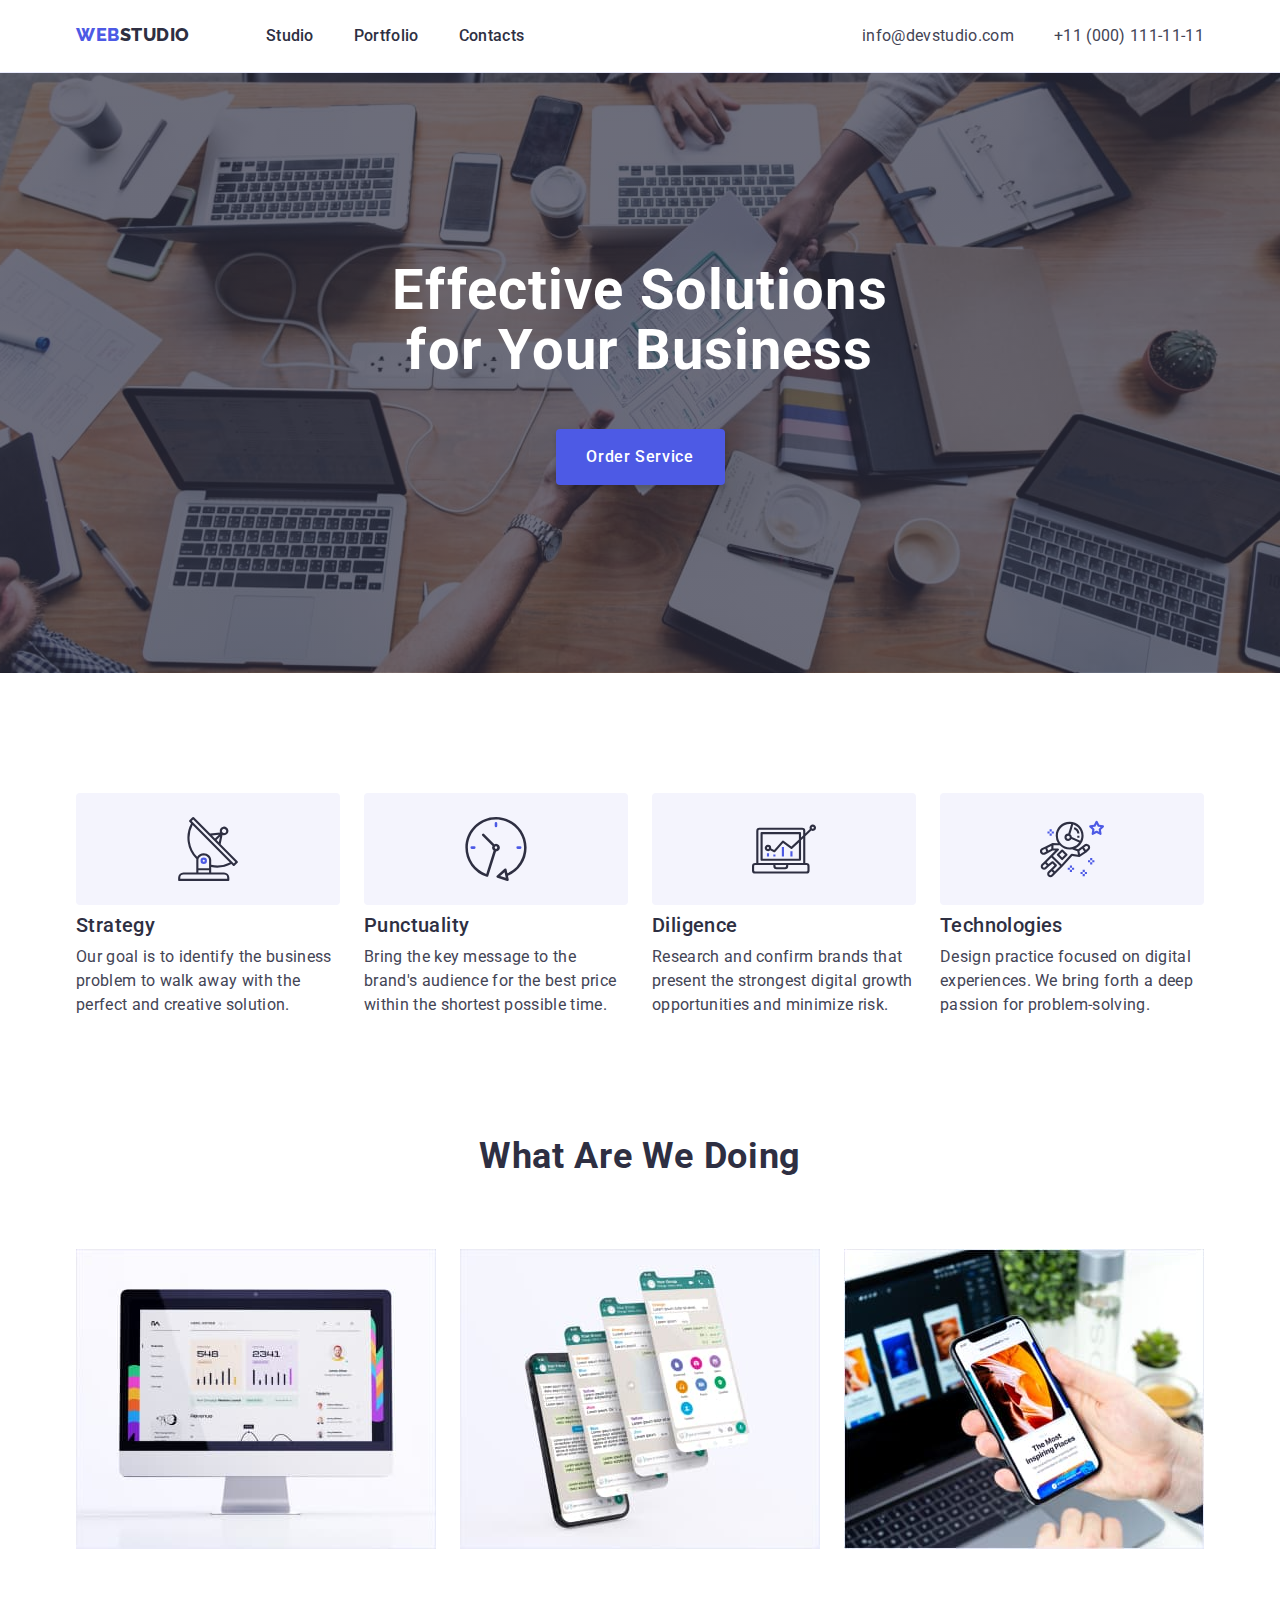
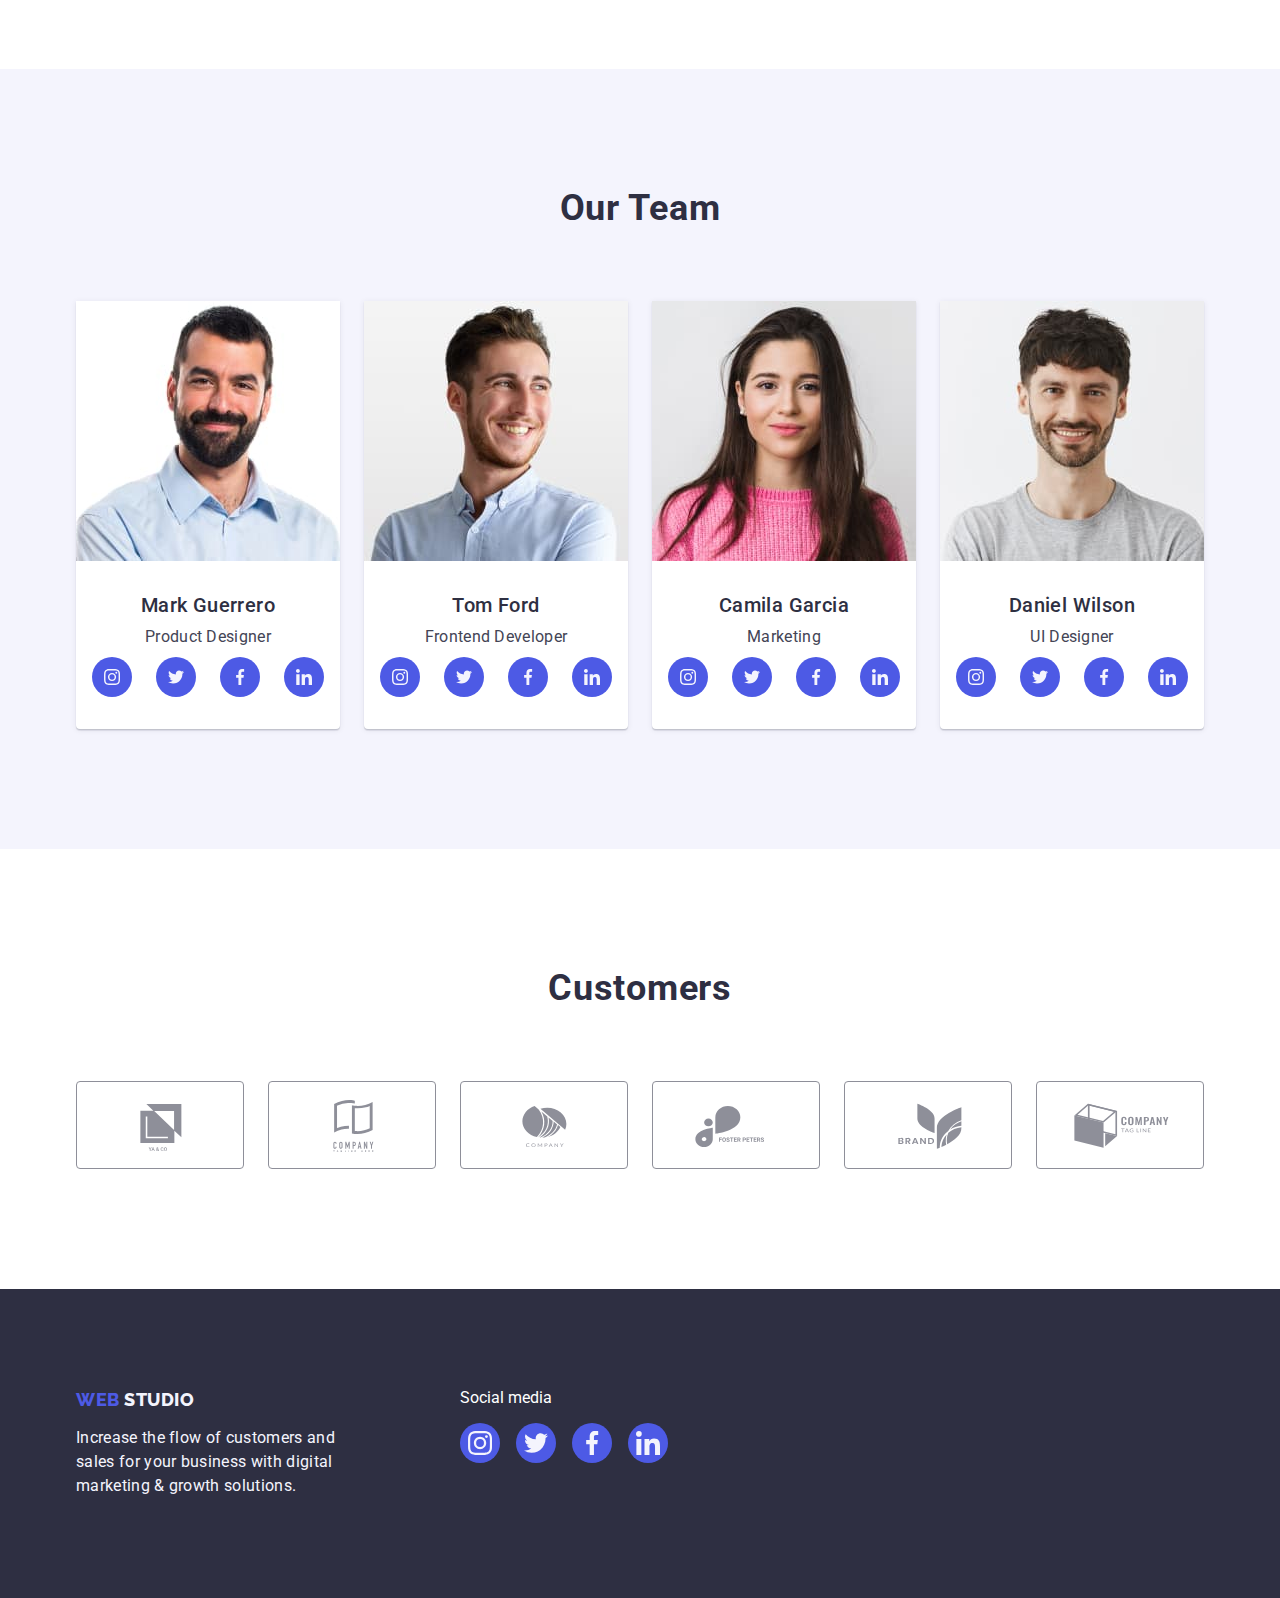
==== index.html @ 07bc18f8 "Initial commit" ====
<!DOCTYPE html>
<html lang="en">
  <head>
    <meta charset="UTF-8" />
    <meta http-equiv="X-UA-Compatible" content="IE=edge" />
    <meta name="viewport" content="width=device-width, initial-scale=1.0" />
    <title>WebStudio</title>
    <link
      rel="stylesheet"
      href="https://cdn.jsdelivr.net/npm/modern-normalize@1.1.0/modern-normalize.min.css"
    />
    <link rel="preconnect" href="https://fonts.googleapis.com" />
    <link rel="preconnect" href="https://fonts.gstatic.com" crossorigin />
    <link
      href="https://fonts.googleapis.com/css2?family=Raleway:wght@800&family=Roboto:wght@400;500;700;900&display=swap"
      rel="stylesheet"
    />
    <link rel="stylesheet" href="./css/styles.css" />
  </head>
  <body>
    <header class="header-section">
      <div class="container header-box">
        <nav class="navigation">
          <a class="link logotype" href="./index.html"
            >Web<span class="logotype-studio-up">Studio</span></a
          >
          <ul class="navigation-list list">
            <li class="navigation-item">
              <a class="link navigation-link" href="./index.html">Studio</a>
            </li>
            <li class="navigation-item">
              <a class="link navigation-link" href="./portfolio.html"
                >Portfolio</a
              >
            </li>
            <li class="navigation-item">
              <a class="link navigation-link" href="">Contacts</a>
            </li>
          </ul>
        </nav>
        <address class="address">
          <ul class="address-list list">
            <li class="address-item">
              <a class="link address-link" href="mailto:info@devstudio.com"
                >info@devstudio.com</a
              >
            </li>
            <li class="address-item">
              <a class="link address-link" href="tel:+110001111111"
                >+11 (000) 111-11-11</a
              >
            </li>
          </ul>
        </address>
      </div>
    </header>
    <main>
      <section class="hero">
        <div class="container">
          <h1 class="hero-title">Effective Solutions for Your Business</h1>
          <button type="button" class="hero-button">Order Service</button>
        </div>
      </section>
      <section class="values section">
        <div class="container">
          <h2 class="chapter-title visually-hidden">Our values</h2>
          <ul class="values-list list">
            <li class="values-item">
              <div class="values-box">
                <svg class="values-icon" width="64" height="64">
                  <use href="./images/icons.svg#icon-antenna-1"></use>
                </svg>
              </div>
              <h3 class="chapter-subtitle">Strategy</h3>
              <p class="chapter-text">
                Our goal is to identify the business problem to walk away with
                the perfect and creative solution.
              </p>
            </li>
            <li class="values-item">
              <div class="values-box">
                <svg class="values-icon" width="64" height="64">
                  <use href="./images/icons.svg#icon-clock-1"></use>
                </svg>
              </div>
              <h3 class="chapter-subtitle">Punctuality</h3>
              <p class="chapter-text">
                Bring the key message to the brand's audience for the best price
                within the shortest possible time.
              </p>
            </li>
            <li class="values-item">
              <div class="values-box">
                <svg class="values-icon" width="64" height="64">
                  <use href="./images/icons.svg#icon-diagram-1"></use>
                </svg>
              </div>
              <h3 class="chapter-subtitle">Diligence</h3>
              <p class="chapter-text">
                Research and confirm brands that present the strongest digital
                growth opportunities and minimize risk.
              </p>
            </li>
            <li class="values-item">
              <div class="values-box">
                <svg class="values-icon" width="64" height="64">
                  <use href="./images/icons.svg#icon-astronaut-1"></use>
                </svg>
              </div>
              <h3 class="chapter-subtitle">Technologies</h3>
              <p class="chapter-text">
                Design practice focused on digital experiences. We bring forth a
                deep passion for problem-solving.
              </p>
            </li>
          </ul>
        </div>
      </section>
      <section class="activity section">
        <div class="container">
          <h2 class="chapter-title activity-chapter">What are we doing</h2>
          <ul class="activity-list list">
            <li class="activity-item">
              <img
                src="./images/main-page-images/img-1.jpg"
                alt="a white monitor"
                width="360"
                height="300"
              />
            </li>
            <li class="activity-item">
              <img
                src="./images/main-page-images/img-2.jpg"
                alt="a mobile phone"
                width="360"
                height="300"
              />
            </li>
            <li class="activity-item">
              <img
                src="./images/main-page-images/img-3.jpg"
                alt="a mobile phone and a laptop"
                width="360"
                height="300"
              />
            </li>
          </ul>
        </div>
      </section>
      <section class="team section">
        <div class="container">
          <h2 class="chapter-title team-chapter">Our Team</h2>
          <ul class="team-list list">
            <li class="team-item">
              <img
                src="./images/main-page-images/person-1.jpg"
                alt="photo of Mark Guerrero"
                width="264"
                height="260"
              />
              <div class="box-team">
                <h3 class="chapter-subtitle team-subtitle">Mark Guerrero</h3>
                <p class="chapter-text">Product Designer</p>
                <ul class="team-soc-list list">
                  <li class="team-soc-item">
                    <a href="" class="team-soc-link">
                      <svg width="16" height="16">
                        <use href="./images/icons.svg#instagram"></use>
                      </svg>
                    </a>
                  </li>
                  <li class="team-soc-item">
                    <a href="" class="team-soc-link">
                      <svg width="16" height="16">
                        <use href="./images/icons.svg#twitter"></use>
                      </svg>
                    </a>
                  </li>
                  <li class="team-soc-item">
                    <a href="" class="team-soc-link">
                      <svg width="16" height="16">
                        <use href="./images/icons.svg#facebook"></use>
                      </svg>
                    </a>
                  </li>
                  <li class="team-soc-item">
                    <a href="" class="team-soc-link">
                      <svg width="16" height="16">
                        <use href="./images/icons.svg#linkedin"></use>
                      </svg>
                    </a>
                  </li>
                </ul>
              </div>
            </li>
            <li class="team-item">
              <img
                src="./images/main-page-images/person-2.jpg"
                alt="photo of Tom Ford"
                width="264"
                height="260"
              />
              <div class="box-team">
                <h3 class="chapter-subtitle team-subtitle">Tom Ford</h3>
                <p class="chapter-text">Frontend Developer</p>
                <ul class="team-soc-list list">
                  <li class="team-soc-item">
                    <a href="" class="team-soc-link">
                      <svg width="16" height="16">
                        <use href="./images/icons.svg#instagram"></use>
                      </svg>
                    </a>
                  </li>
                  <li class="team-soc-item">
                    <a href="" class="team-soc-link">
                      <svg width="16" height="16">
                        <use href="./images/icons.svg#twitter"></use>
                      </svg>
                    </a>
                  </li>
                  <li class="team-soc-item">
                    <a href="" class="team-soc-link">
                      <svg width="16" height="16">
                        <use href="./images/icons.svg#facebook"></use>
                      </svg>
                    </a>
                  </li>
                  <li class="team-soc-item">
                    <a href="" class="team-soc-link">
                      <svg width="16" height="16">
                        <use href="./images/icons.svg#linkedin"></use>
                      </svg>
                    </a>
                  </li>
                </ul>
              </div>
            </li>
            <li class="team-item">
              <img
                src="./images/main-page-images/person-3.jpg"
                alt="photo of Camila Garcia"
                width="264"
                height="260"
              />
              <div class="box-team">
                <h3 class="chapter-subtitle team-subtitle">Camila Garcia</h3>
                <p class="chapter-text">Marketing</p>
                <ul class="team-soc-list list">
                  <li class="team-soc-item">
                    <a href="" class="team-soc-link">
                      <svg width="16" height="16">
                        <use
                          class="team-soc-icon"
                          href="./images/icons.svg#instagram"
                        ></use>
                      </svg>
                    </a>
                  </li>
                  <li class="team-soc-item">
                    <a href="" class="team-soc-link">
                      <svg width="16" height="16">
                        <use href="./images/icons.svg#twitter"></use>
                      </svg>
                    </a>
                  </li>
                  <li class="team-soc-item">
                    <a href="" class="team-soc-link">
                      <svg width="16" height="16">
                        <use href="./images/icons.svg#facebook"></use>
                      </svg>
                    </a>
                  </li>
                  <li class="team-soc-item">
                    <a href="" class="team-soc-link">
                      <svg width="16" height="16">
                        <use href="./images/icons.svg#linkedin"></use>
                      </svg>
                    </a>
                  </li>
                </ul>
              </div>
            </li>
            <li class="team-item">
              <img
                src="./images/main-page-images/person-4.jpg"
                alt="photo of Daniel Wilson"
                width="264"
                height="260"
              />
              <div class="box-team">
                <h3 class="chapter-subtitle team-subtitle">Daniel Wilson</h3>
                <p class="chapter-text">UI Designer</p>
                <ul class="team-soc-list list">
                  <li class="team-soc-item">
                    <a href="" class="team-soc-link">
                      <svg width="16" height="16">
                        <use href="./images/icons.svg#instagram"></use>
                      </svg>
                    </a>
                  </li>
                  <li class="team-soc-item">
                    <a href="" class="team-soc-link">
                      <svg width="16" height="16">
                        <use href="./images/icons.svg#twitter"></use>
                      </svg>
                    </a>
                  </li>
                  <li class="team-soc-item">
                    <a href="" class="team-soc-link">
                      <svg width="16" height="16">
                        <use href="./images/icons.svg#facebook"></use>
                      </svg>
                    </a>
                  </li>
                  <li class="team-soc-item">
                    <a href="" class="team-soc-link">
                      <svg width="16" height="16">
                        <use href="./images/icons.svg#linkedin"></use>
                      </svg>
                    </a>
                  </li>
                </ul>
              </div>
            </li>
          </ul>
        </div>
      </section>
      <section class="customers section">
        <div class="container">
          <h2 class="chapter-title customers-chapter">Customers</h2>
          <ul class="customers-list list">
            <li class="customers-item">
              <a href="" class="customers-link">
                <svg class="customers-icon" width="104" height="56">
                  <use href="./images/icons.svg#icon-Logo-1"></use>
                </svg>
              </a>
            </li>
            <li class="customers-item">
              <a href="" class="customers-link">
                <svg class="customers-icon" width="104" height="56">
                  <use href="./images/icons.svg#icon-Logo-2"></use>
                </svg>
              </a>
            </li>
            <li class="customers-item">
              <a href="" class="customers-link">
                <svg class="customers-icon" width="104" height="56">
                  <use href="./images/icons.svg#icon-Logo-3"></use>
                </svg>
              </a>
            </li>
            <li class="customers-item">
              <a href="" class="customers-link">
                <svg class="customers-icon" width="104" height="56">
                  <use href="./images/icons.svg#icon-Logo-4"></use>
                </svg>
              </a>
            </li>
            <li class="customers-item">
              <a href="" class="customers-link">
                <svg class="customers-icon" width="104" height="56">
                  <use href="./images/icons.svg#icon-Logo-5"></use>
                </svg>
              </a>
            </li>
            <li class="customers-item">
              <a href="" class="customers-link">
                <svg class="customers-icon" width="104" height="56">
                  <use href="./images/icons.svg#icon-Logo-6"></use>
                </svg>
              </a>
            </li>
          </ul>
        </div>
      </section>
    </main>
    <footer class="page-end">
      <div class="container footer-thumb">
        <div class="footer-box">
          <a class="logotype link" href="./index.html">
            Web
            <span class="logotype-studio-down">Studio</span>
          </a>
          <p class="page-end-text">
            Increase the flow of customers and sales for your business with
            digital marketing & growth solutions.
          </p>
        </div>
        <div class="footer-box">
          <p class="soc-title">Social media</p>
          <ul class="footer-soc-list list">
            <li class="footer-soc-item">
              <a href="" class="footer-soc-link link">
                <svg width="24" height="24">
                  <use href="./images/icons.svg#instagram"></use>
                </svg>
              </a>
            </li>
            <li class="footer-soc-item">
              <a href="" class="footer-soc-link link">
                <svg width="24" height="24">
                  <use href="./images/icons.svg#twitter"></use>
                </svg>
              </a>
            </li>
            <li class="footer-soc-item">
              <a href="" class="footer-soc-link link">
                <svg width="24" height="24">
                  <use href="./images/icons.svg#facebook"></use>
                </svg>
              </a>
            </li>
            <li class="footer-soc-item">
              <a href="" class="footer-soc-link link">
                <svg width="24" height="24">
                  <use href="./images/icons.svg#linkedin"></use>
                </svg>
              </a>
            </li>
          </ul>
        </div>
      </div>
    </footer>
  </body>
</html>
---- css/styles.css ----
:root {
  --primary-background-color: #ffffff;
  --secondary-background-color: #2e2f42;
  --tretiary-background-color: #f4f4fd;
  --primary-color: #2e2f42;
  --secondary-color: #434455;
  --tretiary-color: #f4f4fd;
  --logo-web-color: #4d5ae5;
  --logo-studio-up-color: #2e2f42;
  --logo-studio-down-color: #f4f4fd;
  --hero-title-color: #ffffff;
  --primary-botton-color: #ffffff;
  --secondary-botton-color: #4d5ae5;
  --active-link-color: #404bbf;
  --item-gap: 24px;
  --head-paragraph-gap: 8px;
}

h1,
h2,
h3,
h4,
h5,
h6,
p {
  margin-top: 0;
  margin-bottom: 0;
}

ul {
  margin-top: 0;
  margin-bottom: 0;
  padding-left: 0;
}

img {
  display: block;
}

.list {
  list-style: none;
}

.link {
  text-decoration: none;
}

.container {
  max-width: 1158px;
  padding-left: 15px;
  padding-right: 15px;
  margin: 0 auto;
}

.visually-hidden {
  position: absolute;
  width: 1px;
  height: 1px;
  margin: -1px;
  border: 0;
  padding: 0;
  white-space: nowrap;
  clip-path: inset(100%);
  clip: rect(0 0 0 0);
  overflow: hidden;
}

body {
  font-family: "Roboto", sans-serif;
  color: var(--primary-color);
  background-color: var(--primary-background-color);
}

/* ====================COMPONENTS==================== */

.chapter-title {
  font-size: 36px;
  line-height: 1.11;
  text-align: center;
  letter-spacing: 0.02em;
  text-transform: capitalize;
}

.chapter-subtitle {
  font-weight: 500;
  font-size: 20px;
  line-height: 1.2;
  letter-spacing: 0.02em;
  color: var(--primary-color);
  margin-bottom: var(--head-paragraph-gap);
}
.chapter-text {
  font-size: 16px;
  line-height: 1.5;
  letter-spacing: 0.02em;
  color: var(--secondary-color);
}

.section {
  padding-bottom: 120px;
}

/* ====================LOGOTYPE==================== */

.logotype {
  font-family: "Raleway", sans-serif;
  font-weight: 800;
  font-size: 18px;
  line-height: 1.17;
  align-items: center;
  letter-spacing: 0.03em;
  text-transform: uppercase;
  color: var(--logo-web-color);
}

.logotype-studio-up {
  color: var(--logo-studio-up-color);
}

.logotype-studio-down {
  color: var(--logo-studio-down-color);
}

/* ====================HEADER==================== */
.header-box {
  display: flex;
}

.navigation {
  display: flex;
  gap: 76px;
}

.navigation-list {
  display: flex;
  gap: 40px;
}

.navigation-link {
  font-weight: 500;
  font-size: 16px;
  line-height: 1.5;
  letter-spacing: 0.02em;
  color: var(--primary-color);
}

.navigation-link:hover,
.navigation-link:focus {
  font-weight: 500;
  font-size: 16px;
  line-height: 1.5;
  letter-spacing: 0.02em;
  color: var(--active-link-color);
}

.address {
  font-style: normal;
  margin-left: auto;
}

.address-list {
  display: flex;
  gap: 40px;
}

.address-link {
  font-size: 16px;
  line-height: 1.5;
  letter-spacing: 0.02em;
  color: var(--secondary-color);
}

.address-link:hover,
.address-link:focus {
  color: var(--active-link-color);
}

.header-section {
  padding: 24px 0;
  border-bottom-width: 1px;
  border-bottom-style: solid;
  border-bottom-color: #e7e9fc;
}

/* ====================HERO==================== */
.hero {
  margin: 0 auto;
  padding: 188px 0;
  max-width: 1440px;
  max-height: 600px;
  background-color: var(--secondary-background-color);
  background-image: linear-gradient(
      rgba(46, 47, 66, 0.7),
      rgba(46, 47, 66, 0.7)
    ),
    url(../images/main-page-images/hero-bg-image.jpg);
  background-repeat: no-repeat;
  background-position: center;
  background-size: cover;
}

.hero-title {
  font-size: 56px;
  line-height: 1.07;
  text-align: center;
  letter-spacing: 0.02em;
  color: var(--hero-title-color);
  width: 496px;
  margin: 0 auto 48px;
}
.hero-button {
  font-family: "Roboto", sans-serif;
  font-weight: 500;
  font-size: 16px;
  line-height: 1.5;
  align-items: center;
  letter-spacing: 0.04em;
  color: var(--primary-botton-color);
  background-color: var(--secondary-botton-color);
  box-shadow: 0px 4px 4px rgba(0, 0, 0, 0.15);
  border: none;
  border-radius: 4px;
  cursor: pointer;
  width: 169px;
  height: 56px;
  margin-top: 48px;
  display: block;
  margin: 0 auto;
}

.hero-button:hover,
.hero-button:focus {
  background: var(--active-link-color);
}

/* ====================VALUES==================== */

.values {
  padding-top: 120px;
}

.values-box {
  margin-bottom: 8px;
  display: flex;
  justify-content: center;
  align-items: center;
  width: 264px;
  height: 112px;
  background-color: var(--tretiary-background-color);
  border-radius: 4px;
}

.values-list {
  display: flex;
}

.values-item {
  flex-basis: calc(100% / 4);
}

.values-item:not(:first-child) {
  margin-left: var(--item-gap);
}

/* ====================ACTIVITY==================== */

.activity-chapter {
  margin-bottom: 72px;
}

.activity-list {
  display: flex;
}

.activity-item {
  flex-basis: calc(100% / 3);
}

.activity-item:not(:first-child) {
  margin-left: var(--item-gap);
}

/* ====================OUR TEAM==================== */

.team {
  background-color: var(--tretiary-background-color);
  padding-top: 120px;
}

.box-team {
  text-align: center;
  padding: 32px 16px;
}

.team-item {
  background-color: var(--primary-background-color);
  box-shadow: 0px 1px 6px rgba(46, 47, 66, 0.08),
    0px 1px 1px rgba(46, 47, 66, 0.16), 0px 2px 1px rgba(46, 47, 66, 0.08);
  border-radius: 0px 0px 4px 4px;
}

.team-chapter {
  margin-bottom: 72px;
}

.team-list {
  display: flex;
}

.team-item {
  flex-basis: calc(100% / 4);
}

.team-item:not(:first-child) {
  margin-left: var(--item-gap);
}

.team-soc-list {
  display: flex;
  justify-content: center;
  gap: 24px;
  margin-top: 8px;
}

.team-soc-item {
  width: 40px;
  height: 40px;
}

.team-soc-link {
  width: 100%;
  height: 100%;
  background-color: #4d5ae5;
  border-radius: 50%;
  display: flex;
  justify-content: center;
  align-items: center;
}

.team-soc-link:hover,
.team-soc-link:focus {
  background-color: #404bbf;
}

/* ====================CUSTOMERS==================== */

.customers {
  padding-top: 120px;
}

.customers-chapter {
  margin-bottom: 72px;
}

.customers-list {
  display: flex;
  gap: 24px;
}

.customers-item {
  width: 168px;
  height: 88px;
}

.customers-link {
  width: 100%;
  height: 100%;
  display: flex;
  justify-content: center;
  align-items: center;
  border: 1px solid #8e8f99;
  border-radius: 4px;
  color: #8e8f99;
}

.customers-link:hover,
.customers-link:focus {
  color: #404bbf;
  border: 1px solid #404bbf;
}

.customers-icon {
  fill: currentColor;
}

/* ====================PORTFOLIO==================== */

.portfolio-list {
  display: flex;
  flex-wrap: wrap;
}

.portfolio-menu-item {
  flex-basis: calc(100% / 3 - var(--item-gap));
}

.portfolio-menu-item:not(:nth-child(3n + 1)) {
  margin-left: var(--item-gap);
}

.portfolio-menu-item:not(:nth-child(-n + 3)) {
  margin-top: calc(2 * var(--item-gap));
}

.portfolio-link {
  display: block;
}

.portfolio-link:hover,
.portfolio-link:focus {
  box-shadow: 0px 1px 6px rgba(46, 47, 66, 0.08),
    0px 1px 1px rgba(46, 47, 66, 0.16), 0px 2px 1px rgba(46, 47, 66, 0.08);
}

.portfolio-text {
  border: 1px solid #e7e9fc;
  border-top: none;
}

.portfolio-text {
  padding-top: 32px;
  padding-bottom: 32px;
  padding-left: 16px;
}

.menu-button {
  font-family: "Roboto", sans-serif;
  font-weight: 500;
  font-size: 16px;
  line-height: 1.5;
  align-items: center;
  text-align: center;
  letter-spacing: 0.04em;
  color: var(--secondary-botton-color);
  background-color: var(--tretiary-background-color);
  border: 1px solid #e7e9fc;
  border-radius: 4px;
  cursor: pointer;
  padding: 12px 24px;
}

.menu-button:hover,
.menu-button:focus {
  color: var(--primary-botton-color);
  background-color: var(--active-link-color);
  box-shadow: 0px 3px 1px rgba(0, 0, 0, 0.1), 0px 2px 1px rgba(0, 0, 0, 0.08),
    0px 2px 2px rgba(0, 0, 0, 0.12);
  border: none;
  border-radius: 4px;
}

.menu-button-list {
  margin-bottom: 72px;
  display: flex;
  justify-content: center;
  gap: 24px;
}

.potrfolio-menu-section {
  padding-top: 96px;
}

/* ====================FOOTER==================== */
.page-end {
  background-color: var(--secondary-background-color);
  padding-top: 100px;
  padding-bottom: 100px;
}

.page-end-text {
  font-size: 16px;
  line-height: 1.5;
  letter-spacing: 0.02em;
  color: var(--tretiary-color);
  width: 264px;
  margin-top: 16px;
}

.soc-title {
  margin-bottom: 16px;
  color: var(--primary-botton-color);
}

.footer-thumb {
  display: flex;
}

.footer-box:not(:last-child) {
  margin-right: 120px;
}

.footer-soc-list {
  display: flex;
  gap: 16px;
}

.footer-soc-item {
  width: 40px;
  height: 40px;
}

.footer-soc-link {
  width: 100%;
  height: 100%;
  display: flex;
  justify-content: center;
  align-items: center;
  border-radius: 50%;
  background-color: #4d5ae5;
}

.footer-soc-link:hover,
.footer-soc-link:focus {
  background-color: #31d0aa;
}
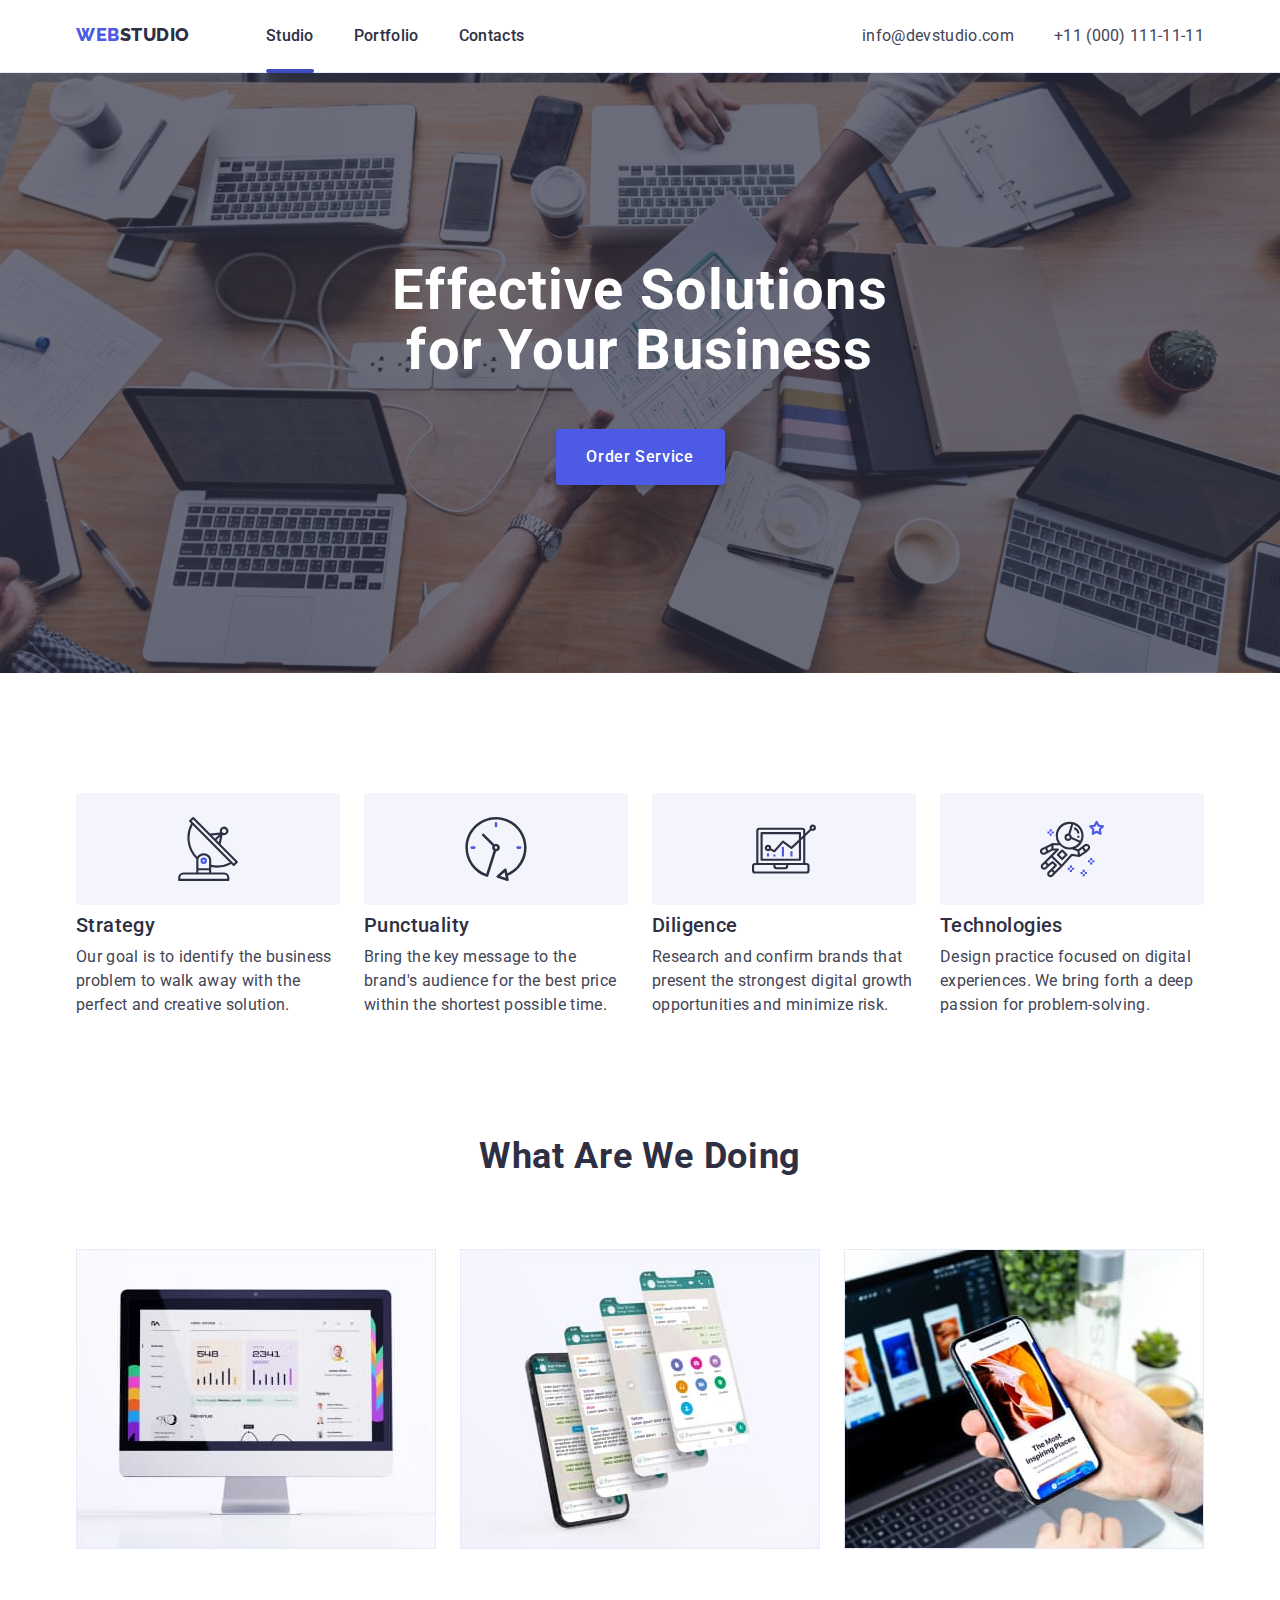
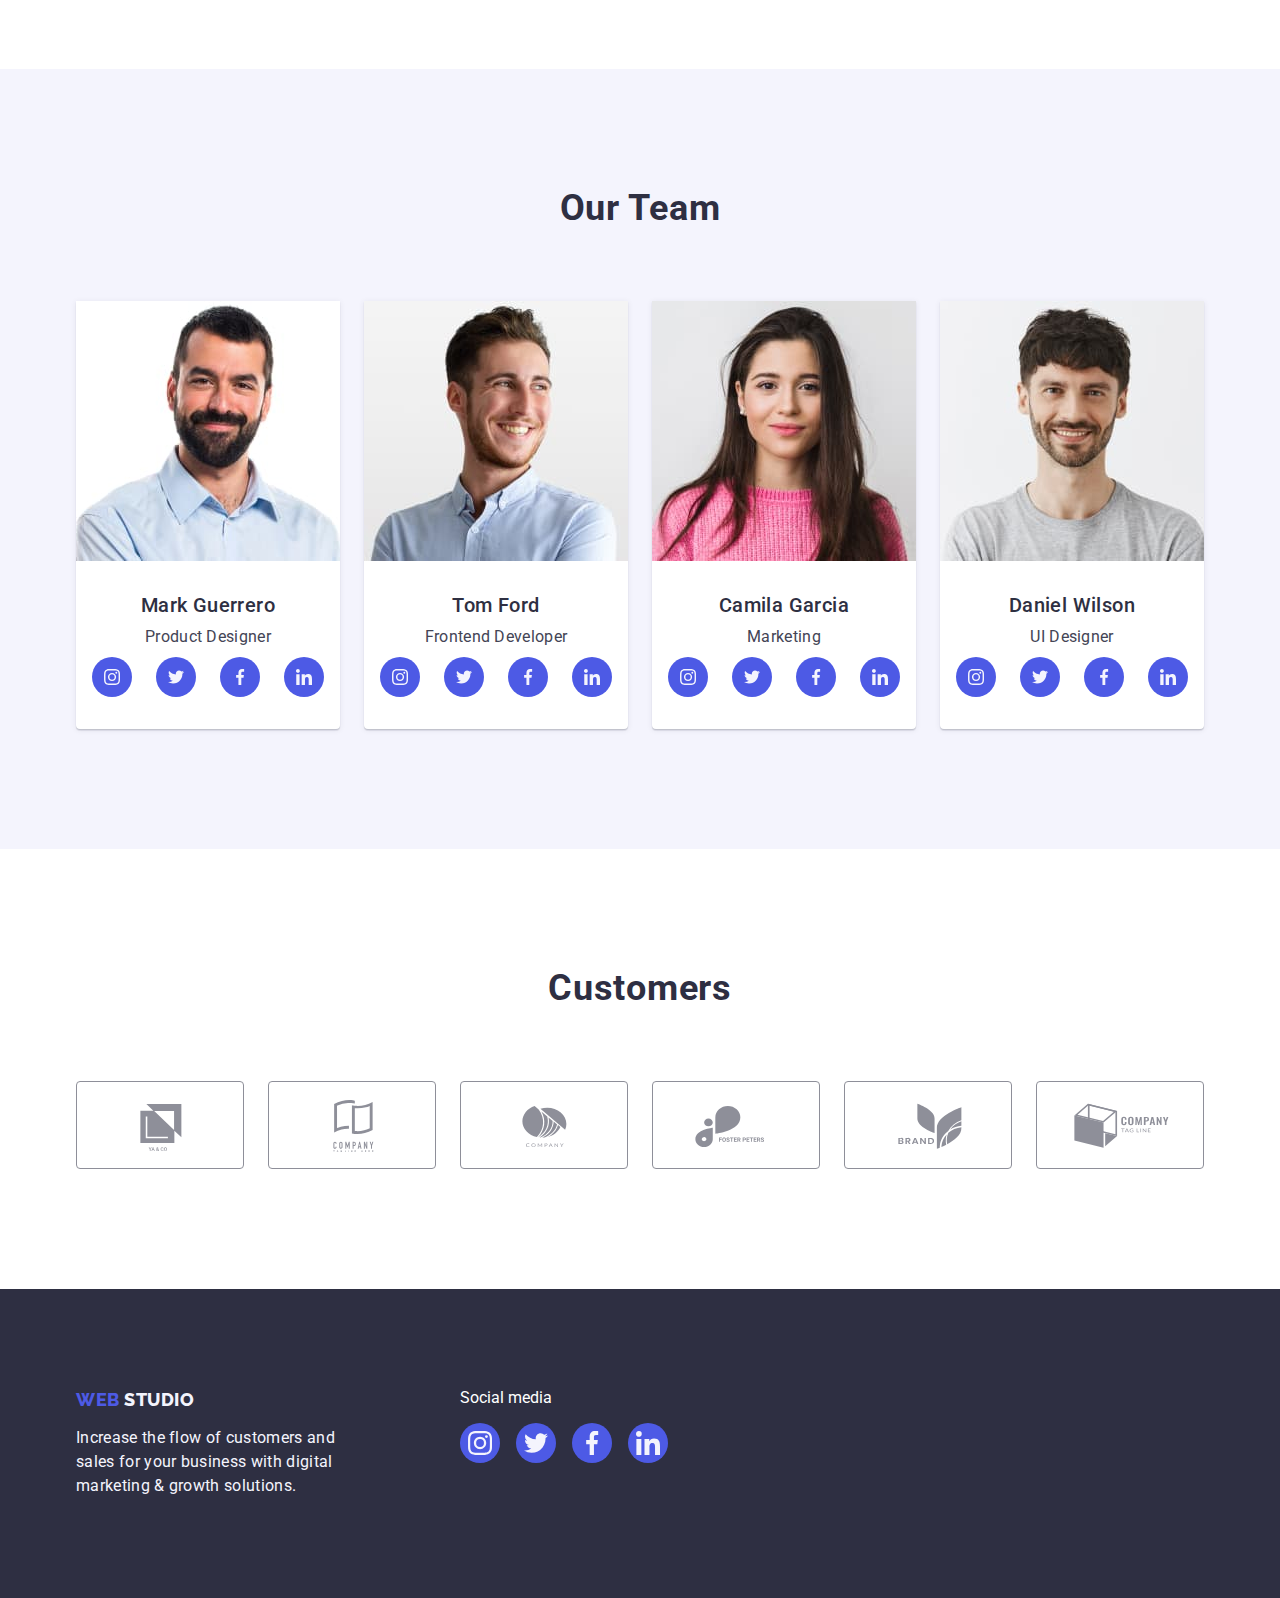
==== commit a49b33f3: "Transition. Pseudo-element" ====
--- a/index.html
+++ b/index.html
@@ -26,7 +26,9 @@
           >
           <ul class="navigation-list list">
             <li class="navigation-item">
-              <a class="link navigation-link" href="./index.html">Studio</a>
+              <a class="link navigation-link current" href="./index.html"
+                >Studio</a
+              >
             </li>
             <li class="navigation-item">
               <a class="link navigation-link" href="./portfolio.html"
--- a/css/styles.css
+++ b/css/styles.css
@@ -14,6 +14,7 @@
   --active-link-color: #404bbf;
   --item-gap: 24px;
   --head-paragraph-gap: 8px;
+  --transition-dur-func: 250ms cubic-bezier(0.4, 0, 0.2, 1);
 }
 
 h1,
@@ -100,6 +101,17 @@
   padding-bottom: 120px;
 }
 
+.current::after {
+  position: absolute;
+  bottom: -28px;
+  transform: translateX(-100%);
+  content: "";
+  width: 100%;
+  height: 4px;
+  background-color: #404bbf;
+  border-radius: 2px;
+}
+
 /* ====================LOGOTYPE==================== */
 
 .logotype {
@@ -137,19 +149,17 @@
 }
 
 .navigation-link {
+  position: relative;
   font-weight: 500;
   font-size: 16px;
   line-height: 1.5;
   letter-spacing: 0.02em;
   color: var(--primary-color);
+  transition: color var(--transition-dur-func);
 }
 
 .navigation-link:hover,
 .navigation-link:focus {
-  font-weight: 500;
-  font-size: 16px;
-  line-height: 1.5;
-  letter-spacing: 0.02em;
   color: var(--active-link-color);
 }
 
@@ -168,6 +178,7 @@
   line-height: 1.5;
   letter-spacing: 0.02em;
   color: var(--secondary-color);
+  transition: color var(--transition-dur-func);
 }
 
 .address-link:hover,
@@ -226,11 +237,12 @@
   margin-top: 48px;
   display: block;
   margin: 0 auto;
+  transition: background-color var(--transition-dur-func);
 }
 
 .hero-button:hover,
 .hero-button:focus {
-  background: var(--active-link-color);
+  background-color: var(--active-link-color);
 }
 
 /* ====================VALUES==================== */
@@ -335,6 +347,7 @@
   display: flex;
   justify-content: center;
   align-items: center;
+  transition: background-color var(--transition-dur-func);
 }
 
 .team-soc-link:hover,
@@ -371,6 +384,8 @@
   border: 1px solid #8e8f99;
   border-radius: 4px;
   color: #8e8f99;
+  transition: color var(--transition-dur-func),
+    border var(--transition-dur-func);
 }
 
 .customers-link:hover,
@@ -404,6 +419,7 @@
 
 .portfolio-link {
   display: block;
+  transition: box-shadow var(--transition-dur-func);
 }
 
 .portfolio-link:hover,
@@ -437,6 +453,9 @@
   border-radius: 4px;
   cursor: pointer;
   padding: 12px 24px;
+  transition: color var(--transition-dur-func),
+    background-color var(--transition-dur-func),
+    box-shadow var(--transition-dur-func), border var(--transition-dur-func);
 }
 
 .menu-button:hover,
@@ -446,7 +465,6 @@
   box-shadow: 0px 3px 1px rgba(0, 0, 0, 0.1), 0px 2px 1px rgba(0, 0, 0, 0.08),
     0px 2px 2px rgba(0, 0, 0, 0.12);
   border: none;
-  border-radius: 4px;
 }
 
 .menu-button-list {
@@ -458,6 +476,34 @@
 
 .potrfolio-menu-section {
   padding-top: 96px;
+}
+
+.portfolio-overlay-wrap {
+  position: relative;
+  overflow: hidden;
+}
+
+.portfolio-overlay {
+  position: absolute;
+  top: 0;
+  overflow: auto;
+  transform: translate(0, 100%);
+  transition: transform var(--transition-dur-func);
+  width: 100%;
+  height: 100%;
+  padding-top: 40px;
+  padding-left: 32px;
+  padding-right: 32px;
+  font-size: 16px;
+  line-height: 1.5;
+  letter-spacing: 0.02em;
+  color: #f4f4fd;
+  background-color: #4d5ae5;
+}
+
+.portfolio-link:hover .portfolio-overlay,
+.portfolio-link:focus .portfolio-overlay {
+  transform: translate(0, 0);
 }
 
 /* ====================FOOTER==================== */
@@ -507,6 +553,7 @@
   align-items: center;
   border-radius: 50%;
   background-color: #4d5ae5;
+  transition: background-color var(--transition-dur-func);
 }
 
 .footer-soc-link:hover,
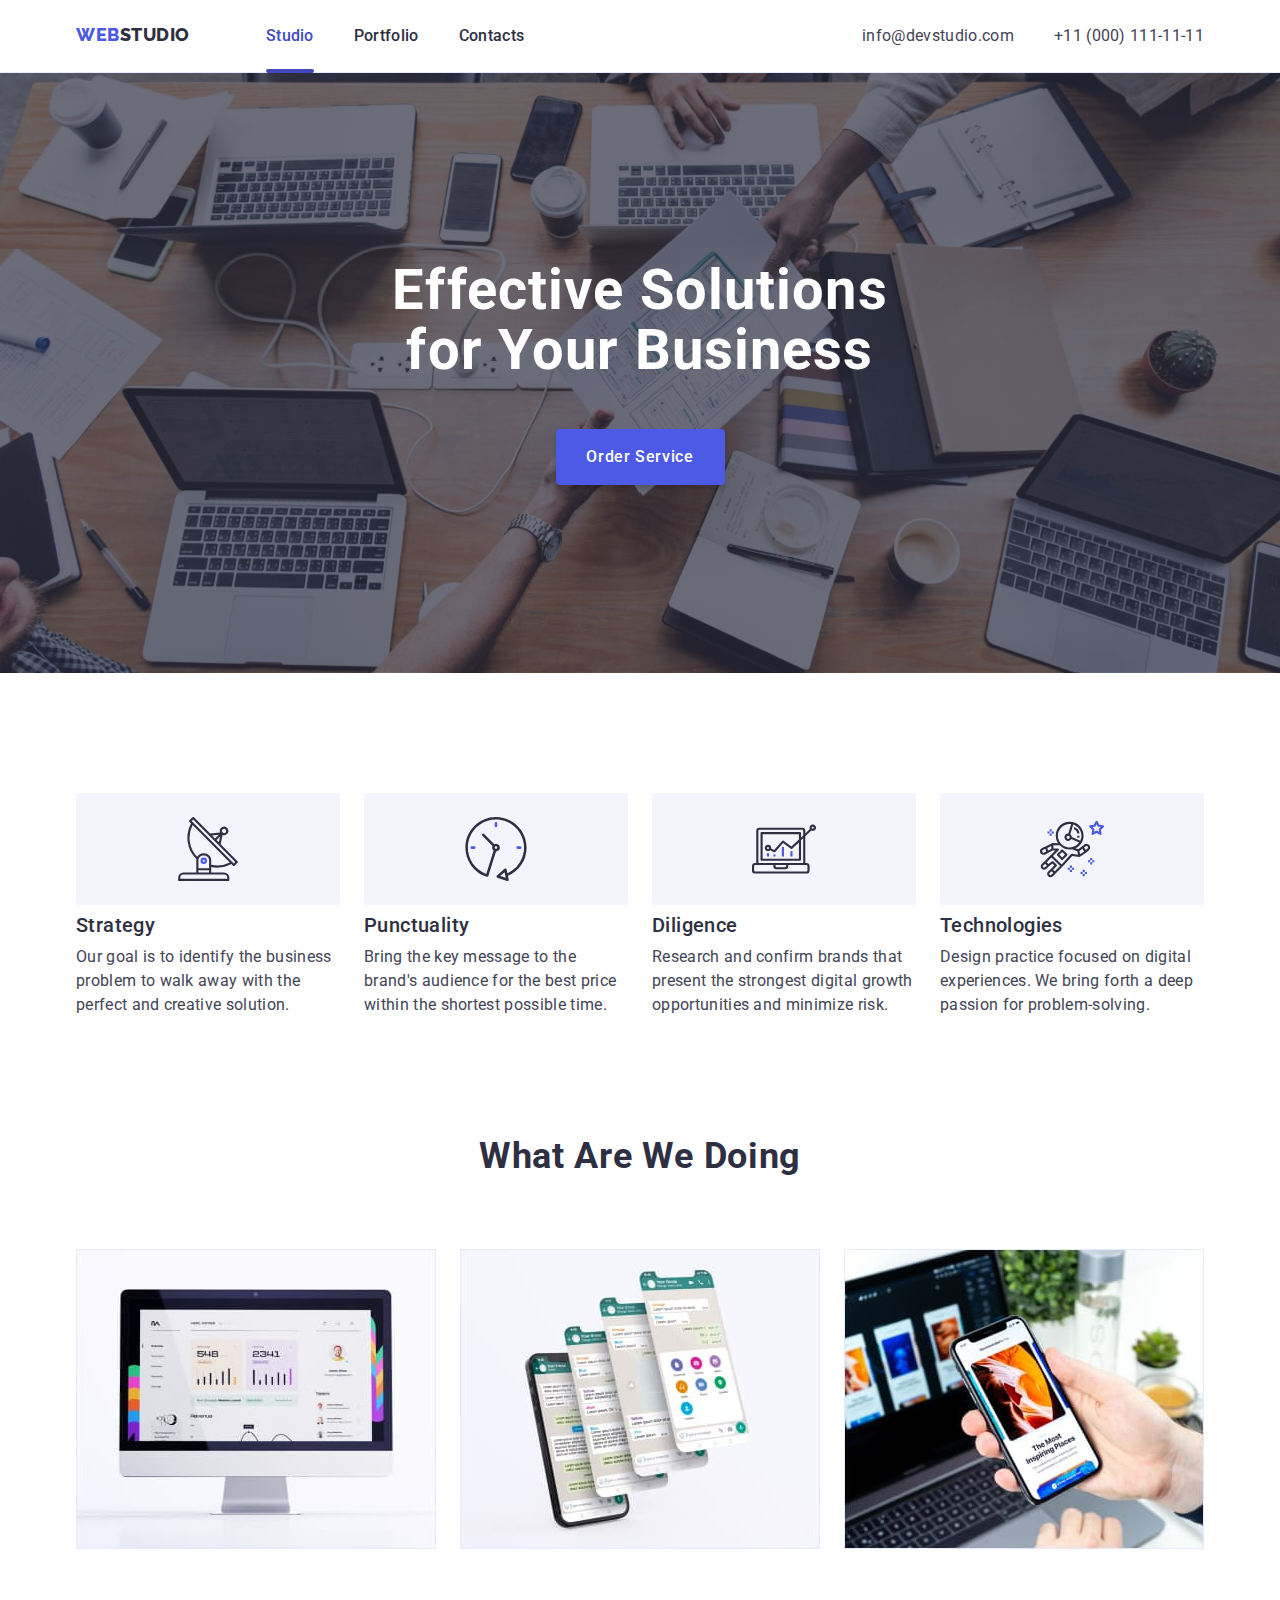
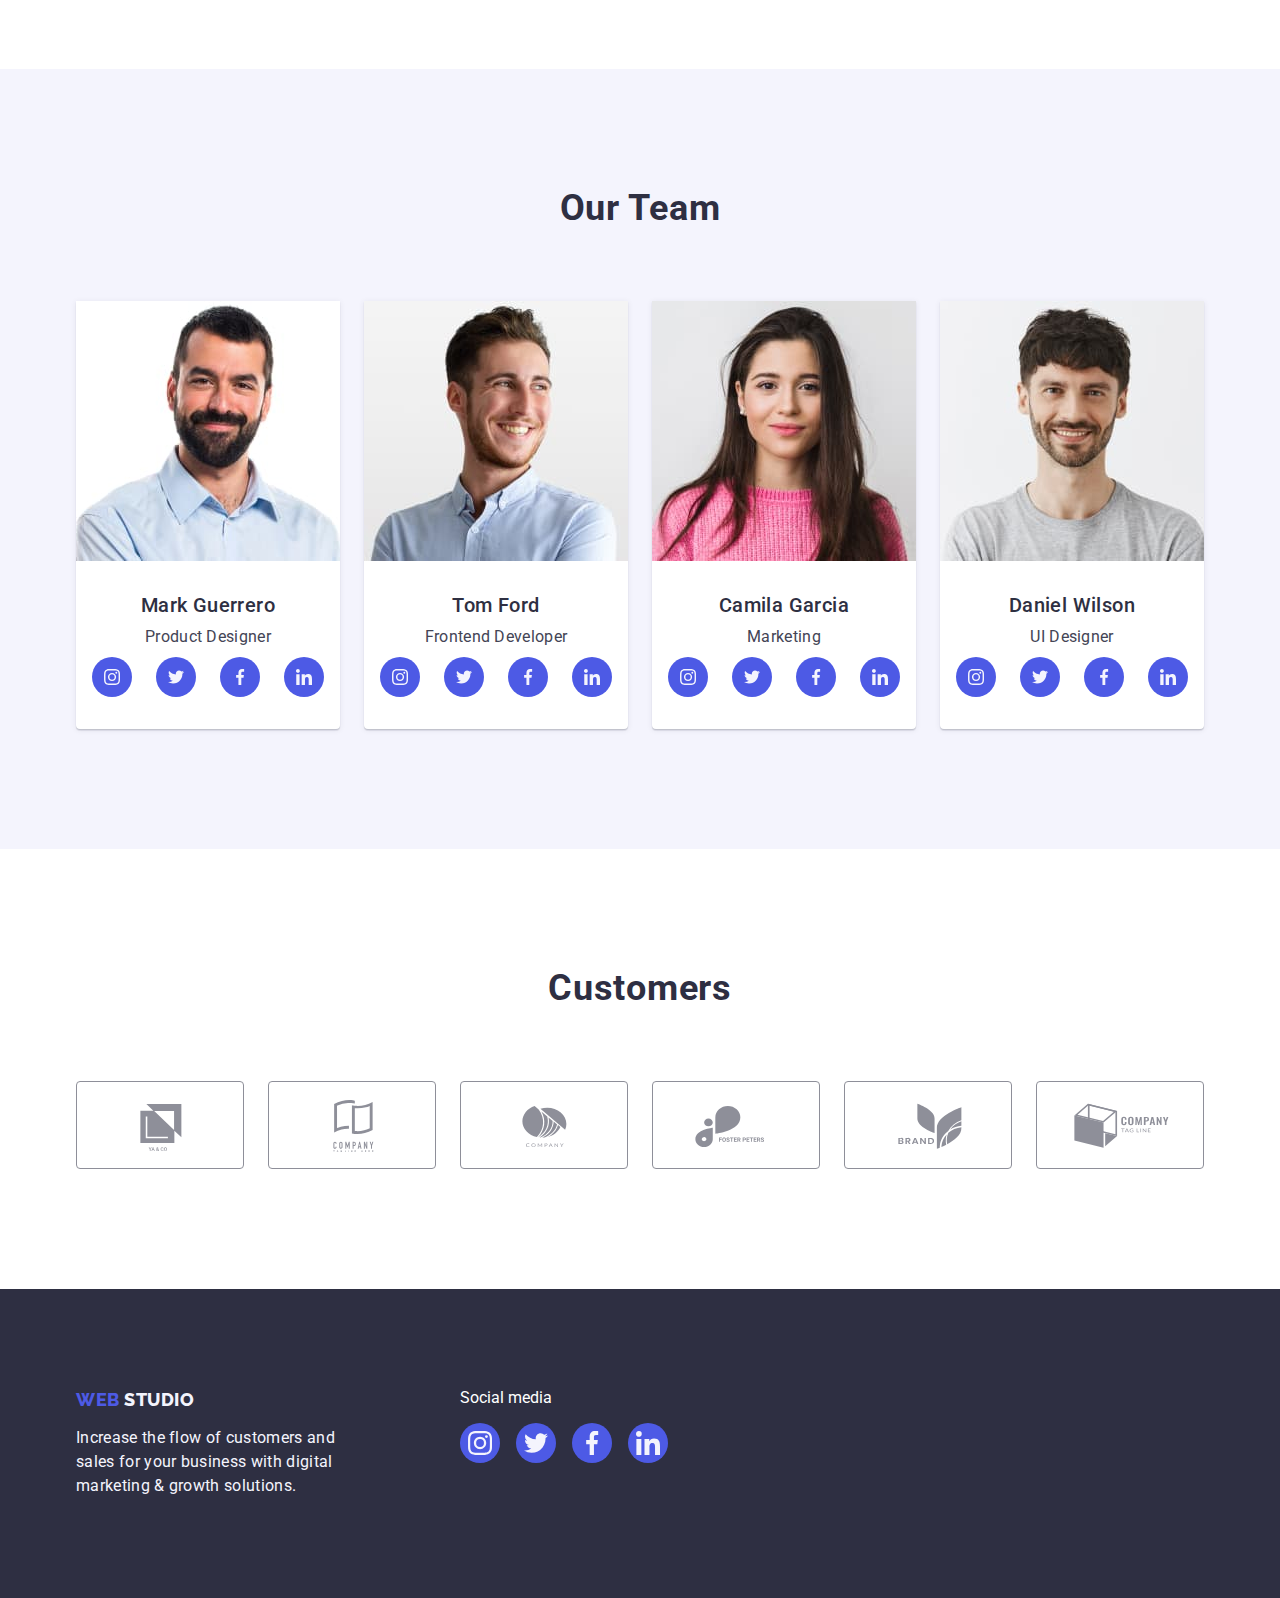
==== commit 0b0ca861: "Edit styles.css" ====
--- a/index.html
+++ b/index.html
@@ -60,7 +60,9 @@
       <section class="hero">
         <div class="container">
           <h1 class="hero-title">Effective Solutions for Your Business</h1>
-          <button type="button" class="hero-button">Order Service</button>
+          <button type="button" class="hero-button" data-modal-open>
+            Order Service
+          </button>
         </div>
       </section>
       <section class="values section">
@@ -424,5 +426,15 @@
         </div>
       </div>
     </footer>
+    <div class="backdrop is-hidden" data-modal>
+      <div class="modal">
+        <button type="button" class="modal-close-btn" data-modal-close>
+          <svg class="modal-close-btn-icon" width="8" height="8">
+            <use href="./images/icons.svg#icon-close-modal-btn"></use>
+          </svg>
+        </button>
+      </div>
+    </div>
+    <script src="./js/modal.js"></script>
   </body>
 </html>
--- a/css/styles.css
+++ b/css/styles.css
@@ -101,6 +101,10 @@
   padding-bottom: 120px;
 }
 
+.navigation-item .current {
+  color: #404bbf;
+}
+
 .current::after {
   position: absolute;
   bottom: -28px;
@@ -560,3 +564,67 @@
 .footer-soc-link:focus {
   background-color: #31d0aa;
 }
+
+/* ====================MODAL WINDOW==================== */
+
+.backdrop {
+  position: fixed;
+  top: 0;
+  left: 0;
+  width: 100%;
+  height: 100%;
+  background-color: rgba(46, 47, 66, 0.4);
+  transition: opacity var(--transition-dur-func),
+    visibility var(--transition-dur-func);
+}
+
+.backdrop.is-hidden {
+  opacity: 0;
+  visibility: hidden;
+  pointer-events: none;
+}
+
+.backdrop.is-hidden .modal {
+  transform: translate(-100%, -100%) scale(0);
+}
+
+.modal {
+  position: absolute;
+  top: 50%;
+  left: 50%;
+  transform: translate(-50%, -50%) scale(1);
+  transition: transform var(--transition-dur-func);
+  transform-origin: right;
+  width: 408px;
+  min-height: 576px;
+  background-color: #fcfcfc;
+  box-shadow: 0px 1px 1px rgba(0, 0, 0, 0.14), 0px 1px 3px rgba(0, 0, 0, 0.12),
+    0px 2px 1px rgba(0, 0, 0, 0.2);
+  border-radius: 4px;
+}
+
+.modal-close-btn {
+  position: absolute;
+  top: 24px;
+  right: 24px;
+  display: flex;
+  justify-content: center;
+  align-items: center;
+  padding: 0;
+  width: 24px;
+  height: 24px;
+  cursor: pointer;
+  background-color: #e7e9fc;
+  border: 1px solid rgba(0, 0, 0, 0.1);
+  border-radius: 50%;
+}
+
+.modal-close-btn:hover,
+.modal-close-btn:focus {
+  color: #ffffff;
+  background-color: #404bbf;
+}
+
+.modal-close-btn-icon {
+  fill: currentColor;
+}
